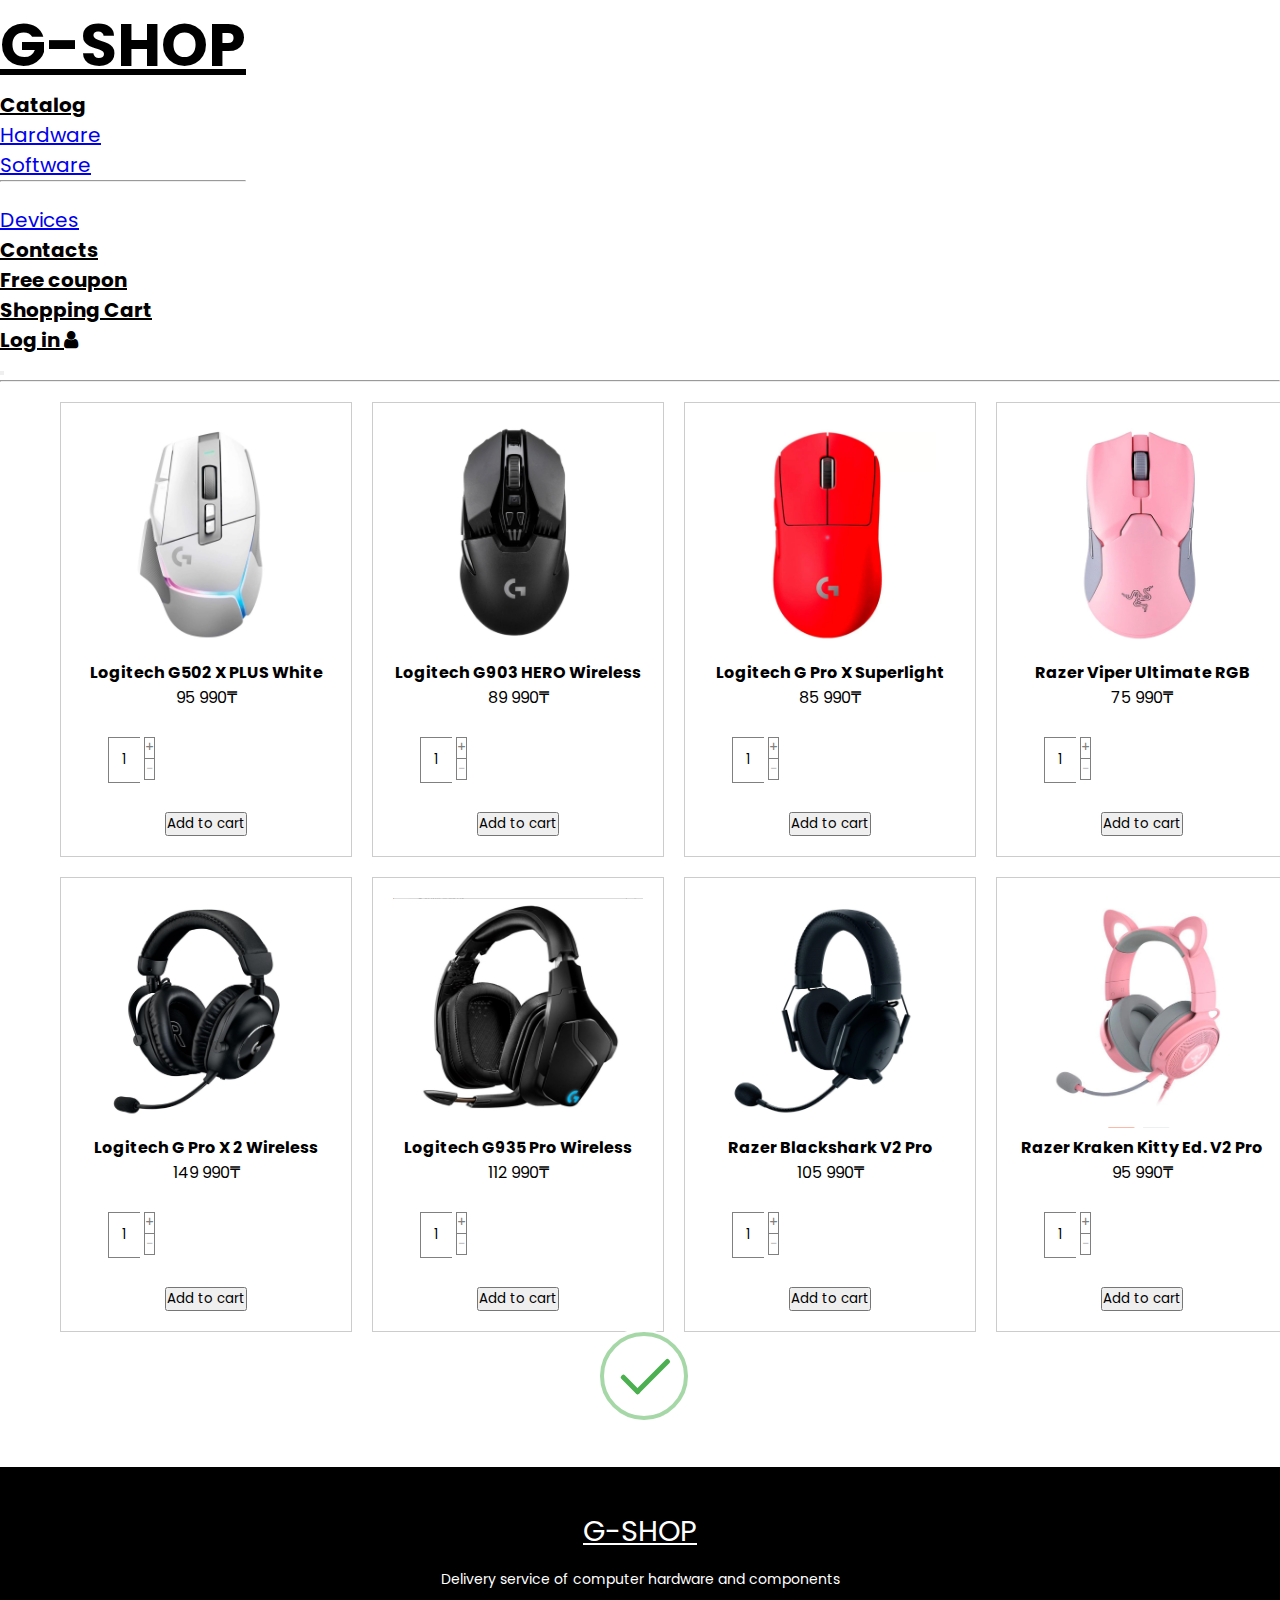
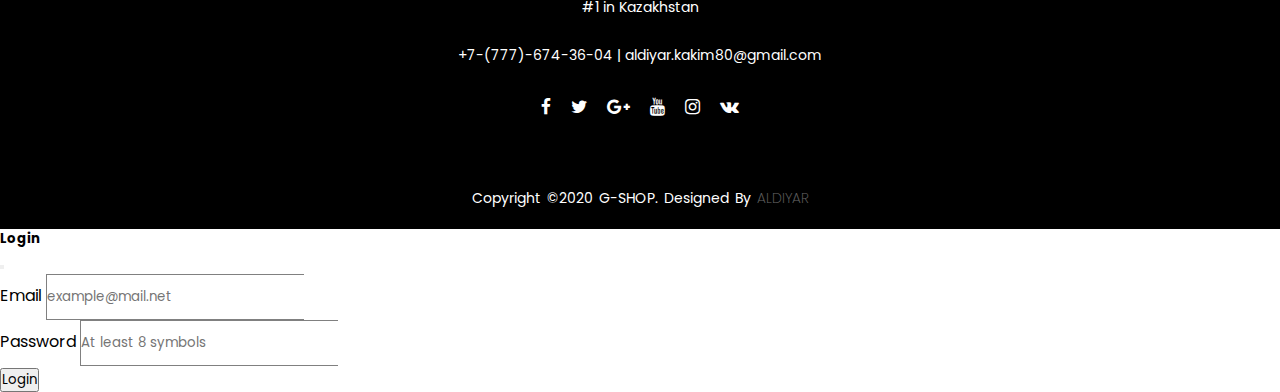
==== My project/device.html @ 69a0cd06 "Add files via upload" ====
<!DOCTYPE html>
<html lang="en">
<head>
  <meta charset="UTF-8">
  <meta name="viewport" content="width=device-width, initial-scale=1, shrink-to-fit=no">
  <meta http-equiv="x-ua-compatible" content="ie=edge">
  <title>G-SHOP</title>
  <link rel="icon" href="img/monitor.png" type="image/x-icon">
  <link rel="stylesheet" href="style.css">
  <link rel="stylesheet" href="https://stackpath.bootstrapcdn.com/font-awesome/4.7.0/css/font-awesome.min.css">
  <link href="https://cdn.jsdelivr.net/npm/bootstrap@5.3.2/dist/css/bootstrap.min.css" rel="stylesheet" integrity="sha384-T3c6CoIi6uLrA9TneNEoa7RxnatzjcDSCmG1MXxSR1GAsXEV/Dwwykc2MPK8M2HN" crossorigin="anonymous">
  <script src="https://code.jquery.com/jquery-3.6.0.min.js"></script>
  <script src="myscripts.js"></script>
</head>
<body>
    <nav class="navbar navbar-expand-lg sticky-top bg-white">
      <div class="container-fluid">
          <a class="navbar-brand" href="index.html"><h2>G-SHOP</h2></a>

          <ul class="navbar-nav">
            <li class="nav-item dropdown">
              <a class="nav-link dropdown-toggle" href="#" id="navbarDropdownMenuLink" role="button" data-bs-toggle="dropdown" aria-expanded="false">
                Catalog
              </a>
              <ul class="dropdown-menu" aria-labelledby="navbarDropdownMenuLink">
                <li><a class="dropdown-item" href="hardware.html">Hardware</a></li>
                <li><a class="dropdown-item" href="software.html">Software</a></li>
                <li><hr class="dropdown-divider"></li>
                <li><a class="dropdown-item" href="#">Devices</a></li>
              </ul>
            <li class="nav-item">
              <a class="nav-link" href="#" id="scrollToBottomLink">Contacts</a>
            </li>
            <li class="nav-item">
              <a class="nav-link" href="game.html">Free coupon</a>
            </li>
            <li class="nav-item">
              <a class="nav-link" href="cart.html">Shopping Cart</a>
            </li>
            <li class="nav-item">
                <a class="nav-link pr-5" href="#" id="loginButton">Log in <i class="fa fa-user"></i></a>
            </li> 
          </ul>

          <button class="navbar-toggler" type="button" data-bs-toggle="collapse" data-bs-target="#navbarTogglerDemo01" aria-controls="navbarTogglerDemo01" aria-expanded="false" aria-label="Toggle navigation">
            <span class="navbar-toggler-icon"></span>
          </button>
        </div>
    </nav>
    <hr class="mt-0">

    <div class="container goods">
        <div class="grid">
            <div class="grid-item">
                <img src="img/dev7.png" alt="">
                <h4>Logitech G502 X PLUS White</h4>
                <p>95 990₸</p>
                <div class="d-flex align-items-center justify-content-center">
                    <section class="quantitysection">
                        <div class="product-quantity d-flex">
                        <input data-min="1" data-max="0" type="text" name="quantity" value="1" readonly="true">
                        <div class="quantity-selectors-container d-block">
                            <div class="quantity-selectors">
                            <button type="button" class="increment-quantity" aria-label="Add one" data-direction="1"><span>&#43;</span></button>
                            <button type="button" class="decrement-quantity" aria-label="Subtract one" data-direction="-1" disabled="disabled"><span>&#8722;</span></button>
                            </div>
                        </div>
                        </div>
                    </section>
                <button type="button" class="btn btn-outline-dark ccart">Add to cart</button>
                </div> 
            </div>
            <div class="grid-item">
                <img src="img/dev.png" alt="">
                <h4>Logitech G903 HERO Wireless</h4>
                <p>89 990₸</p>
                <div class="d-flex align-items-center justify-content-center">
                    <section class="quantitysection">
                        <div class="product-quantity d-flex">
                        <input data-min="1" data-max="0" type="text" name="quantity" value="1" readonly="true">
                        <div class="quantity-selectors-container d-block">
                            <div class="quantity-selectors">
                            <button type="button" class="increment-quantity" aria-label="Add one" data-direction="1"><span>&#43;</span></button>
                            <button type="button" class="decrement-quantity" aria-label="Subtract one" data-direction="-1" disabled="disabled"><span>&#8722;</span></button>
                            </div>
                        </div>
                        </div>
                    </section>
                <button type="button" class="btn btn-outline-dark ccart">Add to cart</button>
                </div> 
            </div>
            <div class="grid-item">
                <img src="img/dev1.png" alt="">
                <h4>Logitech G Pro X Superlight</h4>
                <p>85 990₸</p>
                <div class="d-flex align-items-center justify-content-center">
                    <section class="quantitysection">
                        <div class="product-quantity d-flex">
                        <input data-min="1" data-max="0" type="text" name="quantity" value="1" readonly="true">
                        <div class="quantity-selectors-container d-block">
                            <div class="quantity-selectors">
                            <button type="button" class="increment-quantity" aria-label="Add one" data-direction="1"><span>&#43;</span></button>
                            <button type="button" class="decrement-quantity" aria-label="Subtract one" data-direction="-1" disabled="disabled"><span>&#8722;</span></button>
                            </div>
                        </div>
                        </div>
                    </section>
                <button type="button" class="btn btn-outline-dark ccart">Add to cart</button>
                </div> 
            </div>
            <div class="grid-item">
                <img src="img/dev2.png" alt="">
                <h4>Razer Viper Ultimate RGB</h4>
                <p>75 990₸</p>
                <div class="d-flex align-items-center justify-content-center">
                    <section class="quantitysection">
                        <div class="product-quantity d-flex">
                        <input data-min="1" data-max="0" type="text" name="quantity" value="1" readonly="true">
                        <div class="quantity-selectors-container d-block">
                            <div class="quantity-selectors">
                            <button type="button" class="increment-quantity" aria-label="Add one" data-direction="1"><span>&#43;</span></button>
                            <button type="button" class="decrement-quantity" aria-label="Subtract one" data-direction="-1" disabled="disabled"><span>&#8722;</span></button>
                            </div>
                        </div>
                        </div>
                    </section>
                <button type="button" class="btn btn-outline-dark ccart">Add to cart</button>
                </div> 
            </div>
            <div class="grid-item">
                <img src="img/dev3.png" alt="">
                <h4>Logitech G Pro X 2 Wireless</h4>
                <p>149 990₸</p>
                <div class="d-flex align-items-center justify-content-center">
                    <section class="quantitysection">
                        <div class="product-quantity d-flex">
                        <input data-min="1" data-max="0" type="text" name="quantity" value="1" readonly="true">
                        <div class="quantity-selectors-container d-block">
                            <div class="quantity-selectors">
                            <button type="button" class="increment-quantity" aria-label="Add one" data-direction="1"><span>&#43;</span></button>
                            <button type="button" class="decrement-quantity" aria-label="Subtract one" data-direction="-1" disabled="disabled"><span>&#8722;</span></button>
                            </div>
                        </div>
                        </div>
                    </section>
                <button type="button" class="btn btn-outline-dark ccart">Add to cart</button>
                </div> 
            </div>
            <div class="grid-item">
                <img src="img/dev4.png" alt="">
                <h4>Logitech G935 Pro Wireless</h4>
                <p>112 990₸</p>
                <div class="d-flex align-items-center justify-content-center">
                    <section class="quantitysection">
                        <div class="product-quantity d-flex">
                        <input data-min="1" data-max="0" type="text" name="quantity" value="1" readonly="true">
                        <div class="quantity-selectors-container d-block">
                            <div class="quantity-selectors">
                            <button type="button" class="increment-quantity" aria-label="Add one" data-direction="1"><span>&#43;</span></button>
                            <button type="button" class="decrement-quantity" aria-label="Subtract one" data-direction="-1" disabled="disabled"><span>&#8722;</span></button>
                            </div>
                        </div>
                        </div>
                    </section>
                <button type="button" class="btn btn-outline-dark ccart">Add to cart</button>
                </div> 
            </div>
            <div class="grid-item">
                <img src="img/dev5.png" alt="">
                <h4>Razer Blackshark V2 Pro</h4>
                <p>105 990₸</p>
                <div class="d-flex align-items-center justify-content-center">
                    <section class="quantitysection">
                        <div class="product-quantity d-flex">
                        <input data-min="1" data-max="0" type="text" name="quantity" value="1" readonly="true">
                        <div class="quantity-selectors-container d-block">
                            <div class="quantity-selectors">
                            <button type="button" class="increment-quantity" aria-label="Add one" data-direction="1"><span>&#43;</span></button>
                            <button type="button" class="decrement-quantity" aria-label="Subtract one" data-direction="-1" disabled="disabled"><span>&#8722;</span></button>
                            </div>
                        </div>
                        </div>
                    </section>
                <button type="button" class="btn btn-outline-dark ccart">Add to cart</button>
                </div> 
            </div>
            <div class="grid-item">
                <img src="img/dev6.png" alt="">
                <h4>Razer Kraken Kitty Ed. V2 Pro</h4>
                <p>95 990₸</p>
                <div class="d-flex align-items-center justify-content-center">
                    <section class="quantitysection">
                        <div class="product-quantity d-flex">
                        <input data-min="1" data-max="0" type="text" name="quantity" value="1" readonly="true">
                        <div class="quantity-selectors-container d-block">
                            <div class="quantity-selectors">
                            <button type="button" class="increment-quantity" aria-label="Add one" data-direction="1"><span>&#43;</span></button>
                            <button type="button" class="decrement-quantity" aria-label="Subtract one" data-direction="-1" disabled="disabled"><span>&#8722;</span></button>
                            </div>
                        </div>
                        </div>
                    </section>
                <button type="button" class="btn btn-outline-dark ccart">Add to cart</button>
                </div> 
            </div>
        </div>
        <div class="success-checkmark position-absolute d-none">
            <div class="check-icon">
            <span class="icon-line line-tip"></span>
            <span class="icon-line line-long"></span>
            <div class="icon-circle"></div>
            <div class="icon-fix"></div>
        </div>
    </div>
    </div>

 
    <footer>
    <div class="footer-content">
        <a href="#" style="color: white"><h3>G-SHOP</h3></a>
        <p>Delivery service of computer hardware and components <br>#1 in Kazakhstan</p>
        <p>+7-(777)-674-36-04 | aldiyar.kakim80@gmail.com</p>
        <ul class="socials">
        <li><a href="#"><i class="fa fa-facebook"></i></a></li>
        <li><a href="#"><i class="fa fa-twitter"></i></a></li>
        <li><a href="#"><i class="fa fa-google-plus"></i></a></li>
        <li><a href="https://www.youtube.com/watch?v=5NV6Rdv1a3I"><i class="fa fa-youtube"></i></a></li>
        <li><a href="#"><i class="fa fa-instagram"></i></a></li>
        <li><a href="#"><i class="fa fa-vk"></i></a></li>
        </ul>
    </div>
    <div class="footer-bottom">
        <p>copyright &copy;2020 G-SHOP. designed by <span>ALDIYAR</span></p>
    </div>
    </footer>

  <div class="modal fade" id="loginModal" tabindex="-1" aria-labelledby="loginModalLabel" aria-hidden="true">
    <div class="modal-dialog">
      <div class="modal-content">
        <div class="modal-header">
          <h5 class="modal-title" id="loginModalLabel">Login</h5>
          <button type="button" class="btn-close" data-bs-dismiss="modal" aria-label="Close"></button>
        </div>
        <div class="modal-body">
          <form>
            <div class="mb-3">
              <label for="email" class="form-label">Email</label>
              <input type="email" class="form-control" id="email" placeholder="example@mail.net" required>
              <div id="emailError" class="text-danger"></div>
            </div>
            <div class="mb-3">
              <label for="password" class="form-label">Password</label>
              <input type="password" class="form-control" id="password" placeholder="At least 8 symbols" required>
              <div id = "passwordError" class = "text-danger"></div>
            </div>
            <button id="loginButton1" type="button" class="btn btn-outline-dark">Login</button>
          </form>

          <div id="errorAlert" class="alert alert-danger d-none mt-3"></div>
          <div id="successAlert" class="alert alert-success d-none mt-3"></div>
          <div id="successAlert" class="alert alert-success d-none mt-3"></div>
        </div>     
      </div>
    </div>
  </div>

    <script src="https://code.jquery.com/jquery-3.6.0.min.js"></script>
    <script src="myscripts.js"></script>
    <script src="https://cdn.jsdelivr.net/npm/bootstrap@5.3.2/dist/js/bootstrap.bundle.min.js" integrity="sha384-C6RzsynM9kWDrMNeT87bh95OGNyZPhcTNXj1NW7RuBCsyN/o0jlpcV8Qyq46cDfL" crossorigin="anonymous"></script>
</body>
</html>
---- My project/style.css ----
@import url('https://fonts.googleapis.com/css2?family=Montserrat:wght@500&family=Poppins:wght@200&display=swap');
*{
    padding: 0;
    margin: 0;
    box-sizing: border-box;
    font-family: "Poppins";
    scroll-behavior: smooth;
}

.navbar-nav a{
    font-size: 20px;
}

.nav-link{
    color: black;
    font-weight: 700;
}

.navbar-brand{
    color:black;
    font-size: 40px;
    font-weight: 800;
}

.nav-item a:hover {
    color: black;
    transition: 600ms;
    opacity: .4;
}

.navbar{
    display:flex;
    
}

.container-fluid a:hover h2 {
    color: black;
}

.goods {
    max-width: 1200px;
    margin: 0 auto;
    padding: 20px;
}

.grid {
    display: grid;
    grid-template-columns: repeat(4, 1fr);
    grid-gap: 20px;
}

.grid-item {
    border: 1px solid #ccc;
    padding: 20px;
    text-align: center;
}

.grid-item img{
    width: 250px;
    height: 230px;
    box-sizing: border-box;
}

.grid-item button{
    transition: 600ms;
}

.quantitysection {
    margin: 0;
    padding: 0;
    width: 100px;
    height: 100px;
    display: flex;
    align-items: center;
    justify-content: center;
  }
  
  .product-quantity {
    width: 10rem;
    display: block;
  }
  
  input {
    max-width: 2rem;
    margin: 0;
    padding: 0.75rem 0;
    text-align: center;
    border-top: 1px solid grey;
    border-left: 1px solid grey;
    border-bottom: 1px solid grey;
    border-right: 0;
  }
  
  .quantity-selectors-container {
    display: inline-block;
    vertical-align: top;
    margin: 0;
    padding: 0;
  }
  
  .quantity-selectors {
    display: flex;
    flex-direction: column;
    margin: 0;
    padding: 0;
  }
  
  .quantity-selectors button {
    -webkit-appearance: none;
    appearance: none;
    margin: 0;
    border-radius: 0;
    border: 1px solid grey;
    background-color: #fff;
    color: grey;
  }
  
  .quantity-selectors button:first-child {
    border-bottom: 0;
  }
  
  .quantity-selectors button:hover {
    cursor: pointer;
  }
  
  .quantity-selectors button[disabled="disabled"] {
    cursor: not-allowed;
  }
  
  .quantity-selectors button[disabled="disabled"] span {
    opacity: 0.5;
  }

/*---------------------------------------*/
.carousel-caption {
    display:flex;
    flex-direction: column;
    justify-content: start;
    align-items: start;
    top: 20%;
    font-weight: bold;
}
  
.carousel-caption h1{
    font-weight: bold;
}
/*---------------------------------------*/

.collection span{
    color: yellowgreen;
    font-size: 19px;
    font-weight: 800;
    padding-left: 5px;

}
.aldik{
    display: flex;
    justify-content: center;
    
}
.card {
    border: 0;
    outline: none;
    box-shadow: none;
    width: 300px;
    height: 300px;
}
.card img{
    height: 250px;
    box-sizing: border-box;
}

.collection input {
    position: absolute;
    height: 45px;
    width: 110px;
    background-color: yellowgreen;
    color: white;
    border-radius: 5px;
    outline: none;
    border: none;
    text-align: center;
    top: 40%;
    left: 30%;
    opacity: 0;
}

.collection .card:hover input {
    opacity: 1;
    transition: 0.5s;
}

.collection input:hover {
    background-color: gray;
    transition: 0.5s;
}

/*---------------------------------------*/

.parallax {
    background: linear-gradient(rgba(0,0,0,0.5), rgba(0,0,0,0.5)), url(img/setup2.jpg);
    background-attachment: fixed;
    background-size: 100% 100%;
    width: 100%;
}

.parallax h1{
    font-size: 55px;
    font-weight: 700;
}

.parallax p {
    font-size: 22px;

}

.btn2 {
    height: 40px;
    width: 110px;
    background: transparent;
    border: 2px solid white;
    color: white;
    outline: none;
    border-radius: 4px;
}

.btn2:hover {
    background-color: white;
    color: yellowgreen;
    transition: 0.3s;
    border: none;
}

footer {
    background: black;
    height: auto;
    width: auto;
    justify-content: center;
    padding-top: 40px;
    color: white;    
}

.footer-content {
    display: flex;
    align-items: center;
    justify-content: center;
    flex-direction: column;
    text-align: center;
}

.footer-content h3 {
    font-size: 1.8rem;
    font-weight: 400;
    text-transform: capitalize;
    line-height: 3rem;
}

.footer-content p {
    max-width: 500px;
    margin: 10px auto;
    line-height: 28px;
    font-size: 14px;
}


.footer-content a:hover h3{
    opacity: 0.4;
    transition: 600ms;
}

.socials {
    list-style: none;
    display: flex;
    align-items: center;
    justify-content: center;
    margin: 1rem 0 3rem 0;
}

.socials li {
    margin: 0 10px;
}

.socials a {
    text-decoration: none;
    color: white;
}

.socials a i {
    font-size: 1.1rem;
    transition: color .4s ease;
}

.socials a:hover i {
    opacity: 0.4;
    transition: 600ms;
}

.footer-bottom {
    background: black;
    width: auto;
    padding: 20px 0;
    text-align: center;
}

.footer-bottom p {
    font-size: 14px;
    word-spacing: 2px;
    text-transform: capitalize;
}

.footer-bottom span {
    text-transform: uppercase;
    opacity: .4;
    font-weight: 200;
}


.form-control{
    max-width: 100%;
}

.modal-body button{
    transition: 600ms;  
}

.mb-3 input{
    text-align: left;
}

.success-checkmark {
    width: 80px;
    height: 115px;
    margin: 0 auto;
    

    .check-icon {
        width: 80px;
        height: 80px;
        position: relative;
        border-radius: 50%;
        box-sizing: content-box;
        border: 4px solid #4CAF50;
        
        &::before {
            top: 3px;
            left: -2px;
            width: 30px;
            transform-origin: 100% 50%;
            border-radius: 100px 0 0 100px;
        }
        
        &::after {
            top: 0;
            left: 30px;
            width: 60px;
            transform-origin: 0 50%;
            border-radius: 0 100px 100px 0;
            animation: rotate-circle 4.25s ease-in;
        }
        
        &::before, &::after {
            content: '';
            height: 100px;
            position: absolute;
            background: #FFFFFF;
            transform: rotate(-45deg);
        }
        
        .icon-line {
            height: 5px;
            background-color: #4CAF50;
            display: block;
            border-radius: 2px;
            position: absolute;
            z-index: 10;
            
            &.line-tip {
                top: 46px;
                left: 14px;
                width: 25px;
                transform: rotate(45deg);
                animation: icon-line-tip 0.75s;
            }
            
            &.line-long {
                top: 38px;
                right: 8px;
                width: 47px;
                transform: rotate(-45deg);
                animation: icon-line-long 0.75s;
            }
        }
        
        .icon-circle {
            top: -4px;
            left: -4px;
            z-index: 10;
            width: 80px;
            height: 80px;
            border-radius: 50%;
            position: absolute;
            box-sizing: content-box;
            border: 4px solid rgba(76, 175, 80, .5);
        }
        
        .icon-fix {
            top: 8px;
            width: 5px;
            left: 26px;
            z-index: 1;
            height: 85px;
            position: absolute;
            transform: rotate(-45deg);
            background-color: #FFFFFF;
        }
    }
}

@keyframes rotate-circle {
    0% {
        transform: rotate(-45deg);
    }
    5% {
        transform: rotate(-45deg);
    }
    12% {
        transform: rotate(-405deg);
    }
    100% {
        transform: rotate(-405deg);
    }
}

@keyframes icon-line-tip {
    0% {
        width: 0;
        left: 1px;
        top: 19px;
    }
    54% {
        width: 0;
        left: 1px;
        top: 19px;
    }
    70% {
        width: 50px;
        left: -8px;
        top: 37px;
    }
    84% {
        width: 17px;
        left: 21px;
        top: 48px;
    }
    100% {
        width: 25px;
        left: 14px;
        top: 45px;
    }
}

@keyframes icon-line-long {
    0% {
        width: 0;
        right: 46px;
        top: 54px;
    }
    65% {
        width: 0;
        right: 46px;
        top: 54px;
    }
    84% {
        width: 55px;
        right: 0px;
        top: 35px;
    }
    100% {
        width: 47px;
        right: 8px;
        top: 38px;
    }
}


.quiz-container {
    text-align: center;
    border: 1px solid #ccc;
    padding: 20px;
    border-radius: 5px;
}

.options-container {
    display: flex;
    flex-direction: column;
    gap: 10px;
    margin-top: 20px;
}

.draggable {
    cursor: pointer;
    padding: 10px;
    border: 1px solid #ccc;
    border-radius: 5px;
}

.draggable:hover {
    background-color: #f0f0f0;
}

/* ... (previous CSS code) ... */

.popup {
    display: none;
    position: fixed;
    top: 0;
    left: 0;
    width: 100%;
    height: 100%;
    background: rgba(0, 0, 0, 0.5);
    justify-content: center;
    align-items: center;
}

.popup-content {
    background: #fff;
    padding: 20px;
    text-align: center;
    border-radius: 5px;
}

.close-btn {
    position: absolute;
    top: 10px;
    right: 10px;
    cursor: pointer;
    font-size: 20px;
}

#cart-container {
    display: flex;
    justify-content: space-between;
    max-width: 1200px;
    margin: 20px auto;
    padding: 20px;
    background-color: white;
    border-radius: 8px;
    box-shadow: 0px 0px 10px 0px rgba(0,0,0,0.1);
}

#cart-items {
    flex: 2;
}

.cart-item {
    margin-bottom: 20px;
    padding: 20px;
    background-color: #fff;
    border-radius: 8px;
    box-shadow: 0px 0px 5px 0px rgba(0,0,0,0.1);
}

.cart-item img {
    width: 100px;
    height: 100px;
    object-fit: cover;
    border-radius: 8px;
}

.product-details {
    margin-top: 10px;
}

#cart-summary {
    flex: 1;
    padding: 20px;
    background-color: #f9f9f9;
    border-radius: 8px;
    box-shadow: 0px 0px 5px 0px rgba(0,0,0,0.1);
}

#total-cost {
    font-size: 24px;
    font-weight: bold;
}

#checkout-button {
    background-color: #4caf50;
    color: white;
    border: none;
    padding: 10px 20px;
    font-size: 16px;
    cursor: pointer;
    border-radius: 4px;
    transition: background-color 0.3s ease;
}

#checkout-button:hover {
    background-color: #45a049;
}
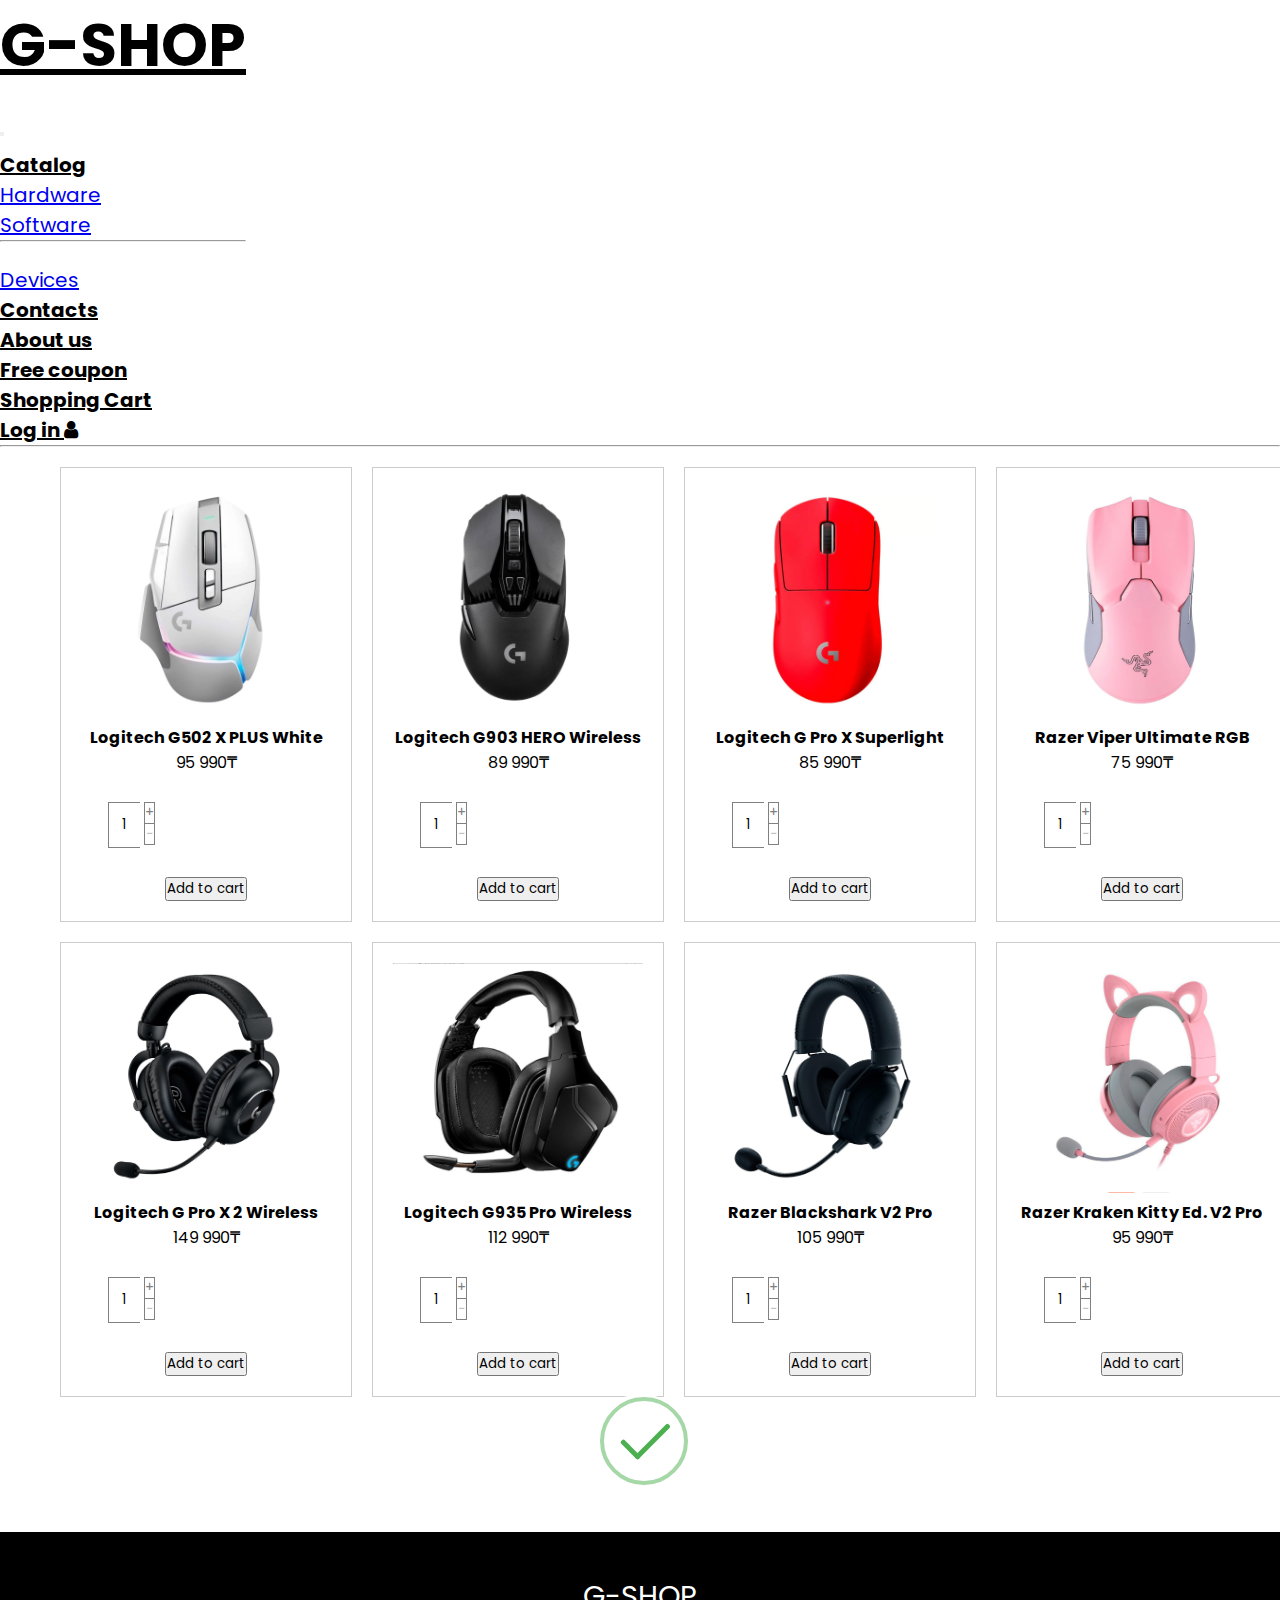
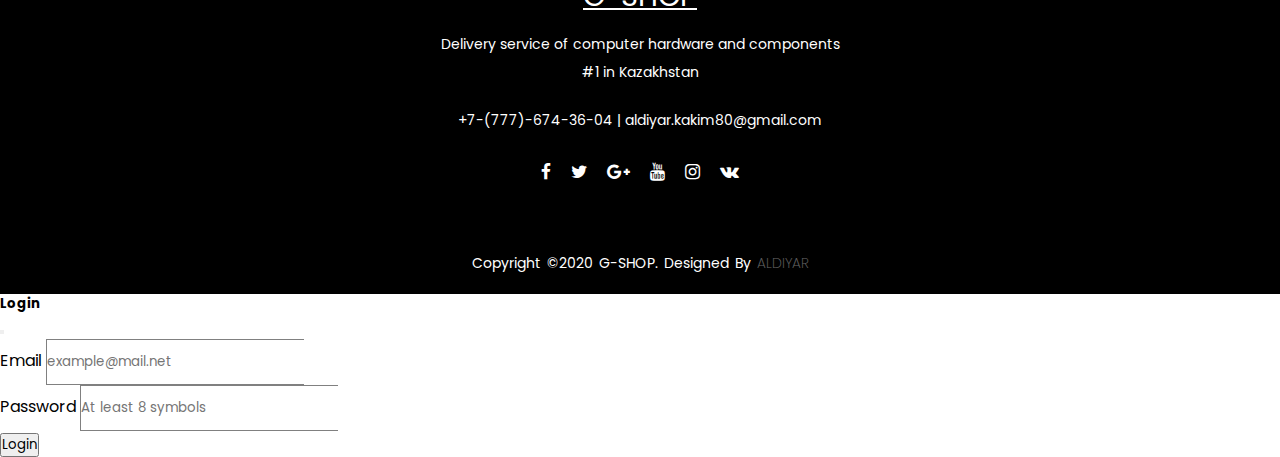
==== commit dc2c1e7e: "Add files via upload" ====
--- a/My project/device.html
+++ b/My project/device.html
@@ -14,39 +14,46 @@
 </head>
 <body>
     <nav class="navbar navbar-expand-lg sticky-top bg-white">
-      <div class="container-fluid">
-          <a class="navbar-brand" href="index.html"><h2>G-SHOP</h2></a>
-
-          <ul class="navbar-nav">
-            <li class="nav-item dropdown">
-              <a class="nav-link dropdown-toggle" href="#" id="navbarDropdownMenuLink" role="button" data-bs-toggle="dropdown" aria-expanded="false">
-                Catalog
-              </a>
-              <ul class="dropdown-menu" aria-labelledby="navbarDropdownMenuLink">
-                <li><a class="dropdown-item" href="hardware.html">Hardware</a></li>
-                <li><a class="dropdown-item" href="software.html">Software</a></li>
-                <li><hr class="dropdown-divider"></li>
-                <li><a class="dropdown-item" href="#">Devices</a></li>
-              </ul>
-            <li class="nav-item">
-              <a class="nav-link" href="#" id="scrollToBottomLink">Contacts</a>
-            </li>
-            <li class="nav-item">
-              <a class="nav-link" href="game.html">Free coupon</a>
-            </li>
-            <li class="nav-item">
-              <a class="nav-link" href="cart.html">Shopping Cart</a>
-            </li>
-            <li class="nav-item">
-                <a class="nav-link pr-5" href="#" id="loginButton">Log in <i class="fa fa-user"></i></a>
-            </li> 
-          </ul>
-
-          <button class="navbar-toggler" type="button" data-bs-toggle="collapse" data-bs-target="#navbarTogglerDemo01" aria-controls="navbarTogglerDemo01" aria-expanded="false" aria-label="Toggle navigation">
-            <span class="navbar-toggler-icon"></span>
-          </button>
+        <div class="container-fluid">
+            <a class="navbar-brand" href="index.html"><h2>G-SHOP</h2></a>
+    
+            <button class="navbar-toggler" type="button" data-bs-toggle="collapse" data-bs-target="#navbarTogglerDemo01" aria-controls="navbarTogglerDemo01" aria-expanded="false" aria-label="Toggle navigation">
+                <span class="navbar-toggler-icon"></span>
+            </button>
+    
+            <div class="collapse navbar-collapse" id="navbarTogglerDemo01">
+                <ul class="navbar-nav ms-auto mb-2 mb-lg-0">
+                    <li class="nav-item dropdown">
+                        <a class="nav-link dropdown-toggle" href="#" id="navbarDropdownMenuLink" role="button" data-bs-toggle="dropdown" aria-expanded="false">
+                            Catalog
+                        </a>
+                        <ul class="dropdown-menu" aria-labelledby="navbarDropdownMenuLink">
+                            <li><a class="dropdown-item" href="hardware.html">Hardware</a></li>
+                            <li><a class="dropdown-item" href="software.html">Software</a></li>
+                            <li><hr class="dropdown-divider"></li>
+                            <li><a class="dropdown-item" href="#">Devices</a></li>
+                        </ul>
+                    </li>
+                    <li class="nav-item">
+                        <a class="nav-link" href="#" id="scrollToBottomLink">Contacts</a>
+                    </li>
+                    <li class="nav-item">
+                        <a class="nav-link" href="video.html" id="scrollToBottomLink">About us</a>
+                    </li>
+                    <li class="nav-item">
+                        <a class="nav-link" href="game.html">Free coupon</a>
+                    </li>
+                    <li class="nav-item">
+                        <a class="nav-link" href="cart.html">Shopping Cart</a>
+                    </li>
+                    <li class="nav-item">
+                        <a class="nav-link pr-5" href="#" id="loginButton">Log in <i class="fa fa-user"></i></a>
+                    </li>
+                </ul>
+            </div>
         </div>
     </nav>
+    
     <hr class="mt-0">
 
     <div class="container goods">
@@ -264,6 +271,8 @@
     </div>
   </div>
 
+  <script> configObj = {"buttonD":"M11.384 13.333h9.232c.638 0 .958.68.505 1.079l-4.613 4.07c-.28.246-.736.246-1.016 0l-4.613-4.07c-.453-.399-.133-1.079.505-1.079z","buttonT":"translate(-1028 -172) translate(832 140) translate(32 32) translate(164) matrix(1 0 0 -1 0 32)","shadowSize":"none","roundnessSize":"12px","buttonDToBottom":"32px","buttonDToRight":"32px","selectedBackgroundColor":"#444444","selectedIconColor":"#ffffff","buttonWidth":"40px","buttonHeight":"40px","svgWidth":"32px","svgHeight":"32px"};function createButton(obj, pageSimulator) {    const body = document.querySelector("body");    backToTopButton = document.createElement("span");    backToTopButton.classList.add("softr-back-to-top-button");    backToTopButton.id = "softr-back-to-top-button";    pageSimulator      ? pageSimulator.appendChild(backToTopButton)      : body.appendChild(backToTopButton);    backToTopButton.style.width = obj.buttonWidth;    backToTopButton.style.height = obj.buttonHeight;    backToTopButton.style.marginRight = obj.buttonDToRight;    backToTopButton.style.marginBottom = obj.buttonDToBottom;    backToTopButton.style.borderRadius = obj.roundnessSize;    backToTopButton.style.boxShadow = obj.shadowSize;    backToTopButton.style.color = obj.selectedBackgroundColor;    backToTopButton.style.backgroundColor = obj.selectedBackgroundColor;    pageSimulator ? backToTopButton.style.position = "absolute" : backToTopButton.style.position = "fixed";    backToTopButton.style.outline = "none";    backToTopButton.style.bottom = "0px";    backToTopButton.style.right = "0px";    backToTopButton.style.cursor = "pointer";    backToTopButton.style.textAlign = "center";    backToTopButton.style.border = "solid 2px currentColor";    backToTopButton.innerHTML =      '<svg class="back-to-top-button-svg" xmlns="http://www.w3.org/2000/svg" width="32" height="32" viewBox="0 0 32 32" > <g fill="none" fill-rule="evenodd"> <path d="M0 0H32V32H0z" transform="translate(-1028 -172) translate(832 140) translate(32 32) translate(164) matrix(1 0 0 -1 0 32)" /> <path class="back-to-top-button-img" fill-rule="nonzero" d="M11.384 13.333h9.232c.638 0 .958.68.505 1.079l-4.613 4.07c-.28.246-.736.246-1.016 0l-4.613-4.07c-.453-.399-.133-1.079.505-1.079z" transform="translate(-1028 -172) translate(832 140) translate(32 32) translate(164) matrix(1 0 0 -1 0 32)" /> </g> </svg>';    backToTopButtonSvg = document.querySelector(".back-to-top-button-svg");    backToTopButtonSvg.style.verticalAlign = "middle";    backToTopButtonSvg.style.margin = "auto";    backToTopButtonSvg.style.justifyContent = "center";    backToTopButtonSvg.style.width = obj.svgWidth;    backToTopButtonSvg.style.height = obj.svgHeight;    backToTopButton.appendChild(backToTopButtonSvg);    backToTopButtonImg = document.querySelector(".back-to-top-button-img");    backToTopButtonImg.style.fill = obj.selectedIconColor;    backToTopButtonSvg.appendChild(backToTopButtonImg);    backToTopButtonImg.setAttribute("d", obj.buttonD);    backToTopButtonImg.setAttribute("transform", obj.buttonT);        if(!pageSimulator) {      backToTopButton.style.display = "none";      window.onscroll = function() {        if (document.body.scrollTop > 20 || document.documentElement.scrollTop > 20) {          backToTopButton.style.display = "block";        } else {          backToTopButton.style.display = "none";        }      };        backToTopButton.onclick = function() {        document.body.scrollTop = 0;        document.documentElement.scrollTop = 0;      };    }  };document.addEventListener("DOMContentLoaded", function() { createButton(configObj, null); });</script>
+
     <script src="https://code.jquery.com/jquery-3.6.0.min.js"></script>
     <script src="myscripts.js"></script>
     <script src="https://cdn.jsdelivr.net/npm/bootstrap@5.3.2/dist/js/bootstrap.bundle.min.js" integrity="sha384-C6RzsynM9kWDrMNeT87bh95OGNyZPhcTNXj1NW7RuBCsyN/o0jlpcV8Qyq46cDfL" crossorigin="anonymous"></script>
